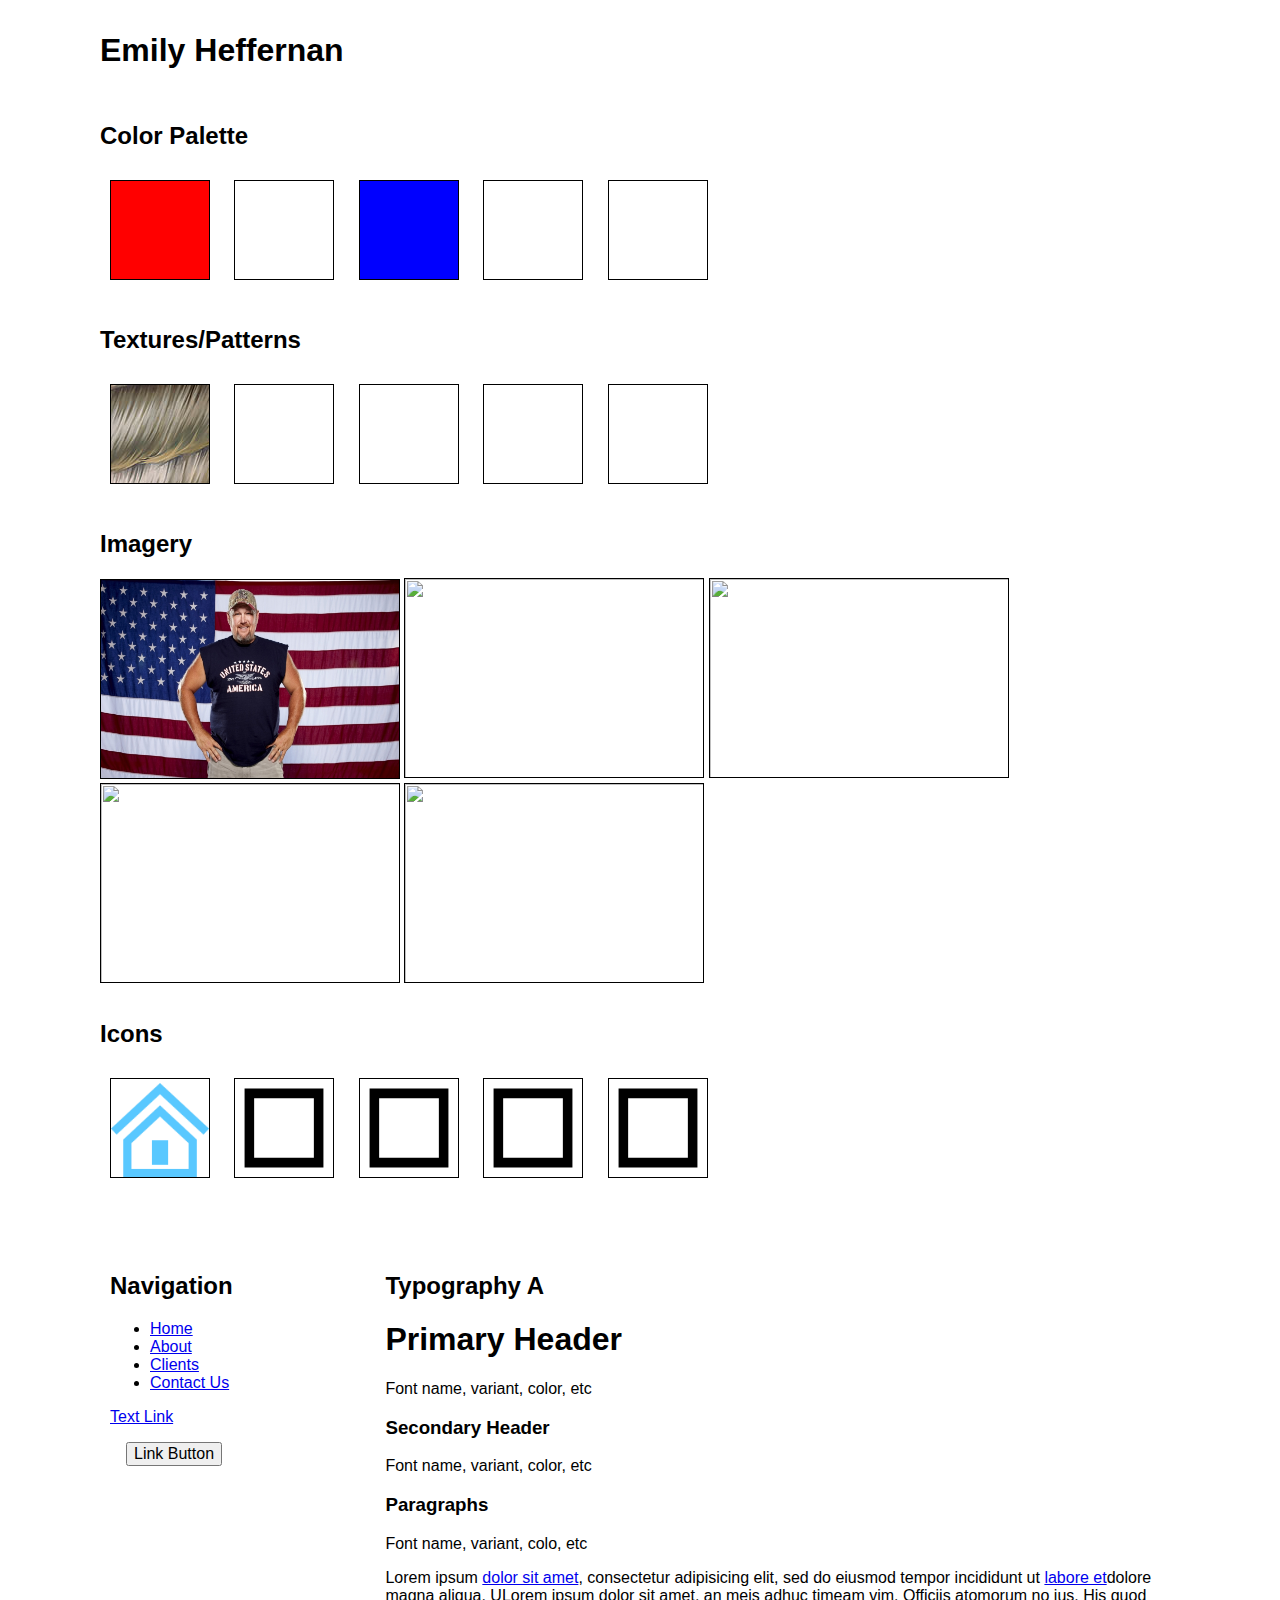
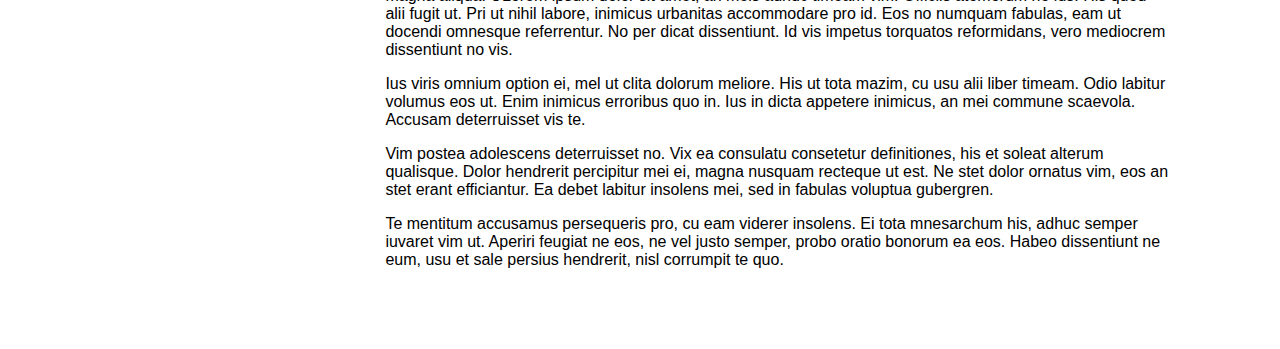
==== Style-title/index.html @ b032a349 "style title" ====
<!doctype html>
<html lang="en">
<head>
  <meta charset="UTF-8" />
  <title>Style Tile</title>

    	
			
  <link rel="stylesheet" href="css/normalize.css">
  <link rel="stylesheet" href="css/grid.css">	
  <link rel="stylesheet" href="css/tile-template.css"> 	
  <link href="https://fonts.googleapis.com/css?family=Open+Sans" rel="stylesheet">		
  
  <link rel="stylesheet" href="css/styles.css">	
	
</head>
<body>
	

<!-- Project Info -->
	<section class="grid-container">
		<h1>Emily Heffernan</h1>
	</section>

<!-- 
	Color Palette 
	* Add more colors to palette using: 
-->
	<section class="grid-container">
		<h2>Color Palette</h2>
		<div class="color-1"></div>
		<div class="color-2"></div>
		<div class="color-3"></div>
		<div class="color-4"></div>
		<div class="color-5"></div>		
	</section>

<!-- 
	Textues & Patterns 
	* Add more textures or patterns
-->
	<section class="grid-container">
		<h2>Textures/Patterns</h2>
		<div class="pattern-1"></div>
		<div class="pattern-2"></div>
		<div class="pattern-3"></div>
		<div class="pattern-4"></div>
		<div class="pattern-5"></div>
	</section>

<!-- 
	Imagery
-->
	<section class="grid-container">
		<h2>Imagery</h2>
		<div class="imagery-1">
			<img src="img/larrythecableguy.jpg">
		</div>
		<div class="imagery-2">
			<img src="http://placehold.it/300x200">
		</div>
		<div class="imagery-3">
			<img src="http://placehold.it/300x200">
		</div>
		<div class="imagery-4">
			<img src="http://placehold.it/300x200">
		</div>
		<div class="imagery-5">
			<img src="http://placehold.it/300x200">
		</div>
	</section>

<!-- 
	Icons
-->
	<section class="grid-container">
		<h2>Icons</h2>
		<div class="icon-1">
			<img src="img/homeicon.png">
		</div>
		<div class="icon-2">
			<img src="img/icon-sample.svg">
		</div>
		<div class="icon-3">
			<img src="img/icon-sample.svg">
		</div>
		<div class="icon-4">
			<img src="img/icon-sample.svg">
		</div>
		<div class="icon-5">
			<img src="img/icon-sample.svg">
		</div>
	</section>	

<!-- Navigation -->
<section class="grid-container">
	
<!-- Primary Navigation -->	
	<section class="grid-3">
		<h2>Navigation</h2>
		<nav role='navigation'>
		  <ul>
		    <li><a href="#">Home</a></li>
		    <li><a href="#">About</a></li>
		    <li><a href="#">Clients</a></li>
		    <li><a href="#">Contact Us</a></li>
		  </ul>
		</nav>
		
		<p><a href="#">Text Link</a></p>
		<p><button>Link Button</button></p>

	</section>
		
	<!--  Typography Option 1 -->
	<section class="grid-9">				

		<h2>Typography A</h2>

		<h1>Primary Header</h1>
		<p>Font name, variant, color, etc</p>
		
		<h3>Secondary Header</h3>
		<p>Font name, variant, color, etc</p>
		
		<h3>Paragraphs</h3>
		<p>Font name, variant, colo, etc</p>
			
		<p>Lorem ipsum <a href="#">dolor sit amet</a>, consectetur adipisicing elit, sed do eiusmod
		tempor incididunt ut <a href="#">labore et</a>dolore magna aliqua. ULorem ipsum dolor sit amet, an meis adhuc timeam vim. Officiis atomorum no ius. His quod alii fugit ut. Pri ut nihil labore, inimicus urbanitas accommodare pro id. Eos no numquam fabulas, eam ut docendi omnesque referrentur. No per dicat dissentiunt. Id vis impetus torquatos reformidans, vero mediocrem dissentiunt no vis.
			
		<p>Ius viris omnium option ei, mel ut clita dolorum meliore. His ut tota mazim, cu usu alii liber timeam. Odio labitur volumus eos ut. Enim inimicus erroribus quo in. Ius in dicta appetere inimicus, an mei commune scaevola. Accusam deterruisset vis te.</p>

		<p>Vim postea adolescens deterruisset no. Vix ea consulatu consetetur definitiones, his et soleat alterum qualisque. Dolor hendrerit percipitur mei ei, magna nusquam recteque ut est. Ne stet dolor ornatus vim, eos an stet erant efficiantur. Ea debet labitur insolens mei, sed in fabulas voluptua gubergren.</p>

		<p>Te mentitum accusamus persequeris pro, cu eam viderer insolens. Ei tota mnesarchum his, adhuc semper iuvaret vim ut. Aperiri feugiat ne eos, ne vel justo semper, probo oratio bonorum ea eos. Habeo dissentiunt ne eum, usu et sale persius hendrerit, nisl corrumpit te quo.
		</p>
	</section>



</section>

	
  
</body>
</html>
---- Style-title/css/grid.css ----
/* Global
================================ */

* {
	-webkit-box-sizing: border-box;
	-moz-box-sizing: border-box;
	box-sizing: border-box;
}


.grid-container {
	padding-left: 10px;
	padding-right: 10px;
	margin-left: auto;
	margin-right: auto;
}
img {
	width: 100%;
}

/* Media Queries
================================ */

@media (min-width: 1px) and (max-width: 767px)  {
	.grid-container > [class^="grid-"] {
		padding-top: 5px;
		padding-bottom: 5px;
	}
	.hide-mobile {
		display: none;
	}
}

@media (min-width: 768px) {

	/* Columns
	================================ */

	.grid-container > [class^="grid-"] {
		float: left;
		min-height: 1px;
		padding-left: 10px;
		padding-right: 10px;
		margin-left: 2%;
	}
	.grid-container > [class^="grid-"]:first-child {
		margin-left: 0;
	}
	.grid-container > [class^="grid-"]:last-child {
		float: right;
	}

	/* Columns are 65px wide, with 20px gutters
	=========================================== */

	.grid-1 {
		width: 6.5%;
	}
	.grid-2 {
		width: 15%;
	}
	.grid-3 {
		width: 23.5%;
	}
	.grid-4 {
		width: 32%;
	}
	.grid-5 {
		width: 40.5%;
	}
	.grid-6 {
		width: 49%;
	}
	.grid-7 {
		width: 57.5%;
	}
	.grid-8 {
		width: 66%;
	}
	.grid-9 {
		width: 74.5%;
	}
	.grid-10 {
		width: 83%;
	}
	.grid-11 {
		width: 91.5%;
	}
	.grid-12 {
		width: 100%;
	}

	/* Clearfix
	================================ */

	.grid-container:after,
	.group:after {
	  content: " ";
	  display: table;
	  clear: both;
	}
}
@media (min-width: 1200px) {
	.grid-container {
		max-width: 1100px;
	}
}
---- Style-title/css/tile-template.css ----
/* Boxes */
.color-1,
.color-2,
.color-3,
.color-4,
.color-5,
.pattern-1,
.pattern-2,
.pattern-3,
.pattern-4,
.pattern-5,
.icon-1,
.icon-2,
.icon-3,
.icon-4,
.icon-5 {
	border: 1px solid #000;
	display: inline-block;
	margin: 10px;
	height: 100px;
	width: 100px;
}

.imagery-1 img,
.imagery-2 img,
.imagery-3 img,
.imagery-4 img,
.imagery-5 img {
	border: 1px solid #000;
	height: 200px;
	width: 300px;
}

.imagery-1, 
.imagery-2, 
.imagery-3, 
.imagery-4, 
.imagery-5 {
	display: inline-block;
} 

section	{
	margin: 2em 0;
	position: relative;
}

.label {
	background: rgba(131,131,131,.5);
	color: #fff;
	padding: .5em;
	position: absolute;
	left: -60px;
	top: -30px;	
}

/* Forms & Tables */
td {
	border: 1px solid #000;
	padding: .5em;
}

label, input, button {
	display: block;
	margin: 1em;
}

/* Figure */
figure {
	border: 1px solid #000;
	padding: 1em;
}

/*******************************/
/* DO NOT EDIT BELOW THIS LINE */
/*******************************/
---- Style-title/css/styles.css ----
/***************/
/* YOUR STYLES */
/***************/

/* Color Palette */
.color-1{
    background: red;
}
.color-2{
    background;white;
}
.color-3{
    background: blue
}

/* Textures or Patterns*/
.pattern-1{
    background: url(../img/feathers.jpg);
}
.pattern-2{
    background: url("../img/flag.jpg)";
}
/* Imagery */


/* Icons */


/* Navigation */

a:link,
a:visited {
    color: blue;
    text-transform: uppercase;
}
a:hover {
    background: red;
    margin-left: 10px;
}

a:active {
    color: white;
    background: blue;
}
/* Typography */
p{
    font-family: 'Open Sans', sans-serif;
}
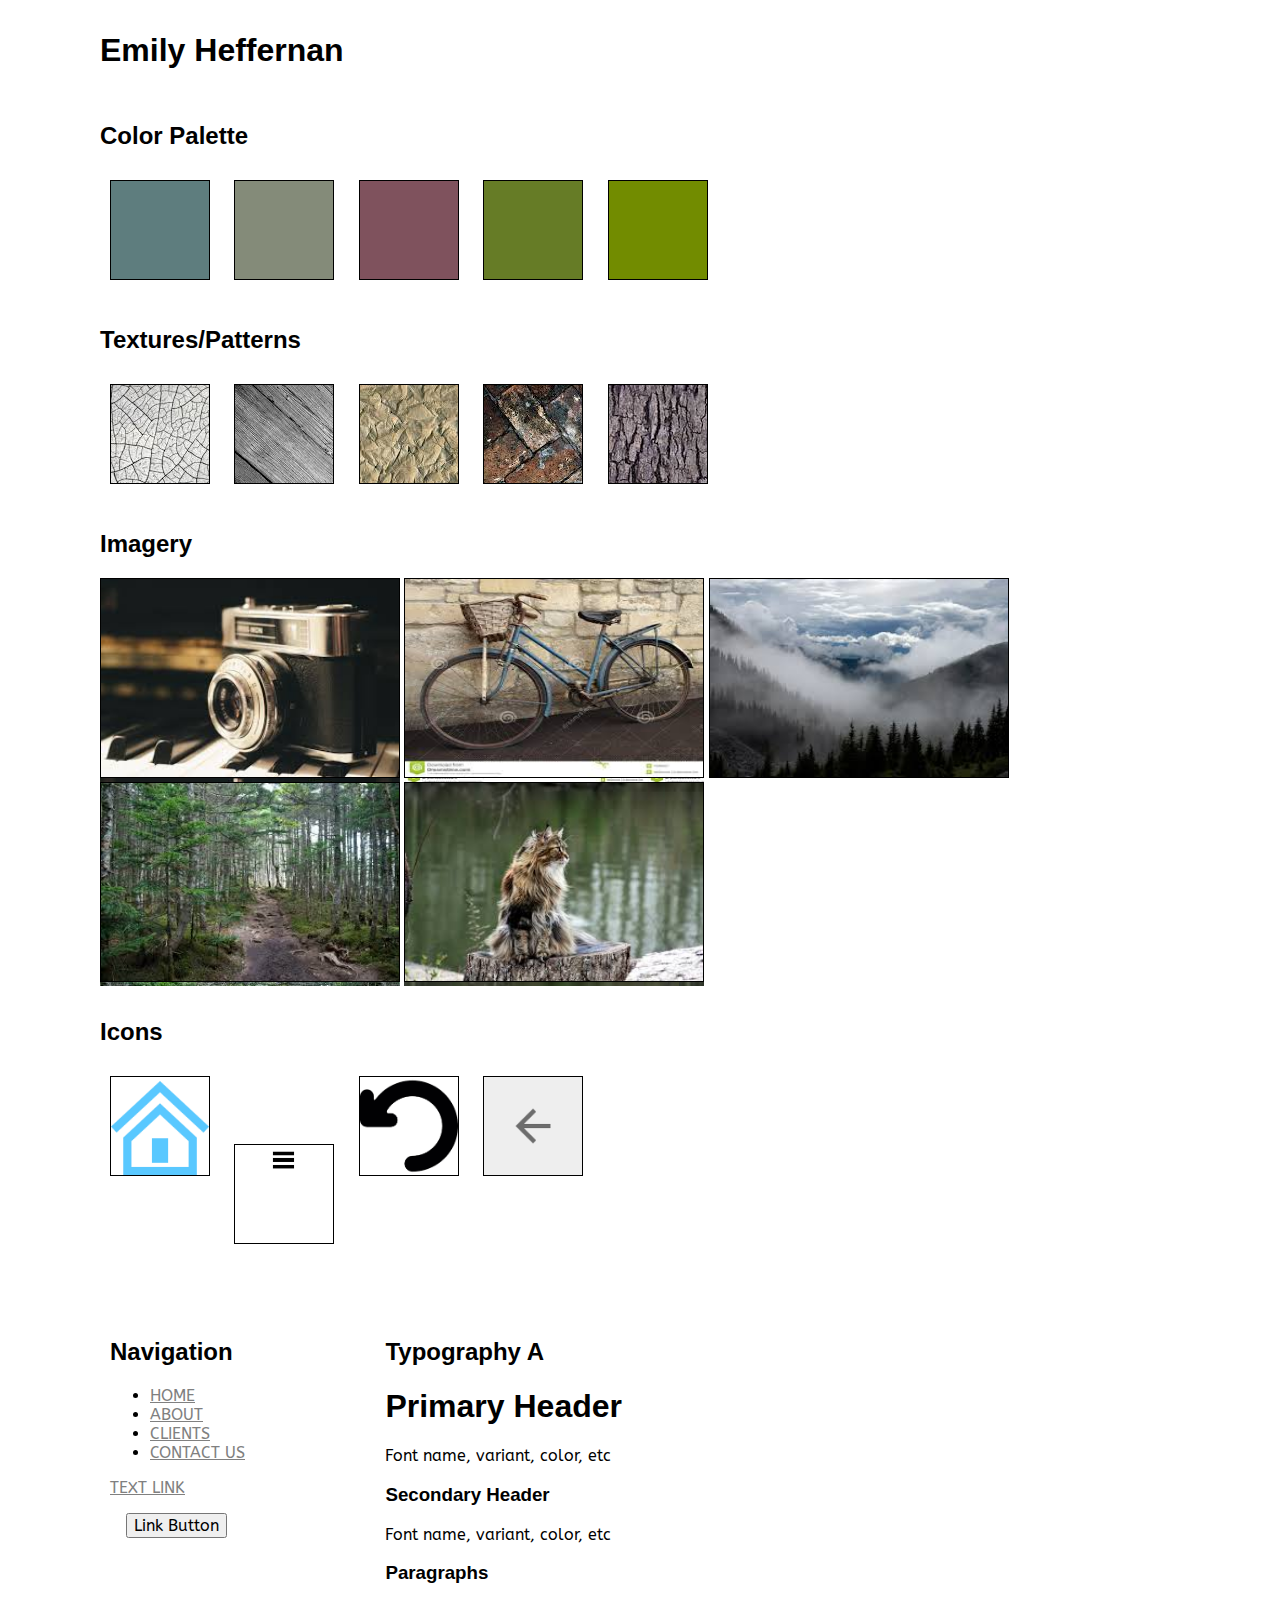
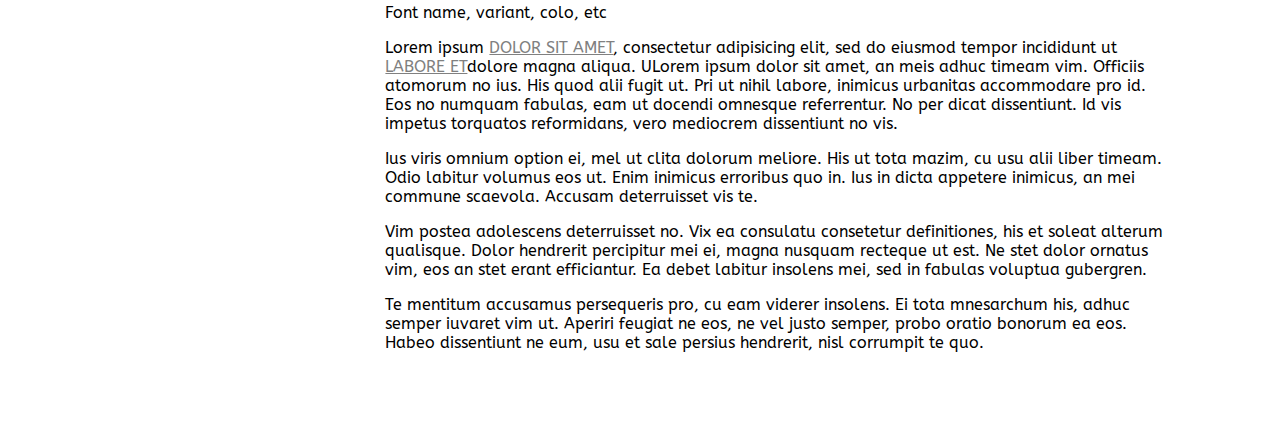
==== commit 04c66be1: "style tile" ====
--- a/Style-title/index.html
+++ b/Style-title/index.html
@@ -1,5 +1,6 @@
 <!doctype html>
 <html lang="en">
+<link href="https://fonts.googleapis.com/css?family=ABeeZee" rel="stylesheet">
 <head>
   <meta charset="UTF-8" />
   <title>Style Tile</title>
@@ -54,19 +55,19 @@
 	<section class="grid-container">
 		<h2>Imagery</h2>
 		<div class="imagery-1">
-			<img src="img/larrythecableguy.jpg">
+			<img src="img/camera.jpeg">
 		</div>
 		<div class="imagery-2">
-			<img src="http://placehold.it/300x200">
+			<img src="img/bicycle.jpeg">
 		</div>
 		<div class="imagery-3">
-			<img src="http://placehold.it/300x200">
+			<img src="img/clouds.jpeg">
 		</div>
 		<div class="imagery-4">
-			<img src="http://placehold.it/300x200">
+			<img src="img/forest.jpeg">
 		</div>
 		<div class="imagery-5">
-			<img src="http://placehold.it/300x200">
+			<img src="img/cat.jpeg">
 		</div>
 	</section>
 
@@ -79,17 +80,15 @@
 			<img src="img/homeicon.png">
 		</div>
 		<div class="icon-2">
-			<img src="img/icon-sample.svg">
+			<img src="img/hamburger.jpg">
 		</div>
 		<div class="icon-3">
-			<img src="img/icon-sample.svg">
+			<img src="img/refresh.png">
 		</div>
 		<div class="icon-4">
-			<img src="img/icon-sample.svg">
+			<img src="img/arrow.png">
 		</div>
-		<div class="icon-5">
-			<img src="img/icon-sample.svg">
-		</div>
+
 	</section>	
 
 <!-- Navigation -->
--- a/Style-title/css/styles.css
+++ b/Style-title/css/styles.css
@@ -4,25 +4,53 @@
 
 /* Color Palette */
 .color-1{
-    background: red;
+    background: #5E7D7E;
 }
 .color-2{
-    background;white;
+    background: #848B79;
 }
 .color-3{
-    background: blue
+    background: #7F525D;
 }
-
+.color-4{
+    background: #667C26;
+}
+.color-5{
+    background: #728C00;
+}
 /* Textures or Patterns*/
 .pattern-1{
-    background: url(../img/feathers.jpg);
+    background: url(../img/texture%201.jpeg);
 }
 .pattern-2{
-    background: url("../img/flag.jpg)";
+    background: url(../img/texture%202.jpeg);
+}
+.pattern-3{
+    background: url(../img/texture%203.jpeg) ;
+}
+.pattern-4{
+    background: url(../img/texture%204.jpeg);
+}
+.pattern-5{
+    background: url(../img/texture%205.jpeg);
 }
 /* Imagery */
 
-
+.imagery-1{
+    background: url(../img/camera.jpeg);
+}
+.imagery-2{
+    background: url(../img/bicycle.jpeg);
+}
+,imagery-3{
+    background: url(../img/clouds.jpeg);
+}
+.imagery-4{
+    background: url(../img/forest.jpeg);
+}
+.imagery-5{
+    background: url(../img/cat.jpeg);
+}
 /* Icons */
 
 
@@ -30,11 +58,11 @@
 
 a:link,
 a:visited {
-    color: blue;
+    color: gray;
     text-transform: uppercase;
 }
 a:hover {
-    background: red;
+    background: lightblue;
     margin-left: 10px;
 }
 
@@ -45,6 +73,11 @@
 /* Typography */
 p{
     font-family: 'Open Sans', sans-serif;
+    font-family: 'ABeeZee', sans-serif;
 }
-
-
+h{
+    font-family: 'ABeeZee', sans-serif;
+}
+nav{
+    font-family: 'ABeeZee', sans-serif;
+}
